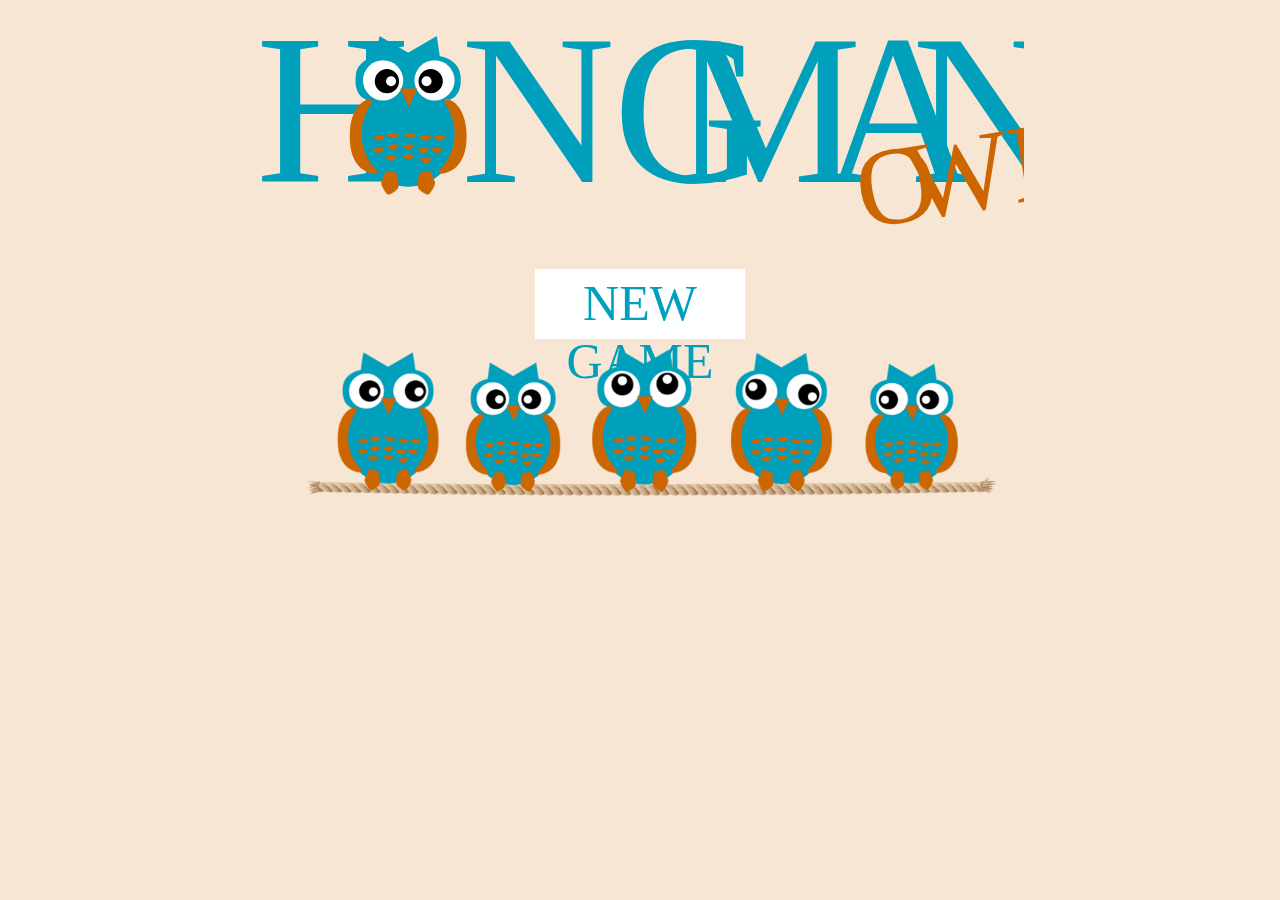
==== index.html @ f43ea079 "Repaired mistakes" ====
<!DOCTYPE html>
<html>

<head>
  <meta charset="utf-8">
    <link type="text/css" href="hangman.css" rel="stylesheet">
    <script src="hangman.js"></script>
  <title>HANGMAN</title>
</head>
  
    
<body onload="game()"> <!-- ### BODY ### -->
    
  <div><img id="logo" src="img/HangmanSovy_logo.svg"></div> <!-- LOGO on entrypage -->
    
  <div id="newgame"> <!-- BUTTON newgame -->
    <div id="btnNewgame" onclick="funNewgame()">NEW GAME</div>
  </div>
      
  <div id="play"> <!-- BUTTON play -->
    <div class="btn" id="btnPlay" onclick="game()">PLAY!</div>
  </div>

  <div id="difficulity"> <!-- DIFFICULTY -->
        <div class="text">Choose a difficulty:</div>
    <div class="btn" id="btnEasy" value="0" onclick="funDifficulity(0)">Easy</div>
    <div class="btn" id="btnHard" value="1" onclick="funDifficulity(1)">Hard</div>
  </div>

  <div id="category"> <!-- CATEGORY -->
    <div class="text">Choose a category:</div>
    <div class="btn" id="btnAnimals" value="0" onclick="funCategory(0)">Animals</div>
    <div class="btn" id="btnCities" value="1" onclick="funCategory(1)">Cities</div>    
    </div>
  
  <div><img id="mainimg" src="img/mainImg.png"></div> <!-- IMAGE mainimg entry page -->
    
  <div id="game">
    
    <div id="header"></div>     <!-- HEADER -->
    <div id="header_buttom_line"></div> <!-- HEADER BUTTON LINE -->
  <div id="hangman_logo"><img src="img/logo.png"></div>  <!-- Hangman logo -->
  <div id="lives"></div> <!-- LIVES -->
  <div id="score">Score:</div> <!-- SCORE -->
    <div id="rrBtn"><img src="img//buttons/btn_reset_2.png"></div>
    <div id="againBtn"><img src="img/buttons/btn_ppplayagain_2.png"></div>
        

    <div id="reset"onClick="location.href=location.href"><div id="rrTxt">reset</div></div> <!--BUTTON FOR RESET GAME-->

      
    <div id="alphabet"> <!-- TABLE OF ALPHABET -->
        <table width="380px">
            <tr>
                <td class="letter" id="A" onclick="checkLetter(0)">A</td>
                <td class="letter" id="B" onclick="checkLetter(1)">B</td>
                <td class="letter" id="C" onclick="checkLetter(2)">C</td>
                <td class="letter" id="D" onclick="checkLetter(3)">D</td>
                <td class="letter" id="E" onclick="checkLetter(4)">E</td>
            </tr>
            <tr id="alphabetLine">
                <td class="letter" id="F" onclick="checkLetter(5)">F</td>
                <td class="letter" id="G" onclick="checkLetter(6)">G</td>
                <td class="letter" id="H" onclick="checkLetter(7)">H</td>
                <td class="letter" id="I" onclick="checkLetter(8)">I</td>
                <td class="letter" id="J" onclick="checkLetter(9)">J</td>
                <td class="letter" id="K" onclick="checkLetter(10)">K</td>
            </tr>
            <tr>
                <td class="letter" id="L" onclick="checkLetter(11)">L</td>
                <td class="letter" id="M" onclick="checkLetter(12)">M</td>
                <td class="letter" id="N" onclick="checkLetter(13)">N</td>
                <td class="letter" id="O" onclick="checkLetter(14)">O</td>
                <td class="letter" id="P" onclick="checkLetter(15)">P</td>
            </tr>
            <tr>
                <td class="letter" id="Q" onclick="checkLetter(16)">Q</td>
                <td class="letter" id="R" onclick="checkLetter(17)">R</td>
                <td class="letter" id="S" onclick="checkLetter(18)">S</td>
                <td class="letter" id="T" onclick="checkLetter(19)">T</td>
                <td class="letter" id="U" onclick="checkLetter(20)">U</td>
            </tr>
            <tr>
                <td class="letter" id="V" onclick="checkLetter(21)">V</td>
                <td class="letter" id="W" onclick="checkLetter(22)">W</td>
                <td class="letter" id="X" onclick="checkLetter(23)">X</td>
                <td class="letter" id="Y" onclick="checkLetter(24)">Y</td>
                <td class="letter" id="Z" onclick="checkLetter(25)">Z</td>
            </tr>
        </table>
       <div id="difshowdurgam"></div>
           
        <div id="catshowdurgam"></div>
    </div> <!-- TABLE OF ALPHABET -->
      
    <div id="divMistake"> <!-- DIV images of MISTAKES -->
         <img id="imgMistake" src="img/mistakes/mistake0.png">
    </div>
    
   
        
     <div id="footer">  <!-- footer & button line -->
     <div id="gWord"></div>
    <div id="header_buttom_line2"></div> 
          <div id="hint">
     <div id="btnHint" onclick="funHint()"><div id="hintText">HINT:</div></div> <!-- Button Hint -->
     <div id="hintSentence"></div>
         </div>
      </div> 
  </div>
    
  </body> <!-- ### BODY ### -->
</html>
---- hangman.css ----
/* div header */
#header{                                           /* header */
    width: auto;
    height: 150px;
    background-color: #009fbc;
    margin: 20px auto;
}

/* div score */
#score{
    color: #f8e6d4;
    font-size: 64px;
    margin: -180px;
    margin-left: 930px;
    margin-top: 80px;
}


/* div lives */
#lives{
    color: #f8e6d4;
    font-size: 64px;
    font-weight: 400px;
    margin: -230px;
    margin-left: 930px;
    margin-top: -40px;
}

#header_buttom_line{
    width: auto;
    height: 13px;
    background-color: #cd6a02;
    margin: -25px auto;
}

#hangman_logo{                                      /* logo on header */
    width: 270px;
    height: 81px;
    margin-top: -125px;
    margin-left: 25px;
}

#rrBtn{                         /* reset button */
    width: 112px;
    height: 114px;
    margin-top: 130px;
    margin-left: 500px;
}

#rrTxt{
    color:  #009fbc;
    font-size: 42px;
    margin-left: 515.15px;
    margin-top: -75.10px;
}

#againBtn{                      /* again button */
    width: 128px;
    height: 130px;
    margin-top: -135px;
    margin-left: 350px;
}

                                                        /* Body */
body{
    font-family: "Hastoler Regular", Times, serif;
    width: 60%;
	background-color: #f8e6d4;
	margin: 0 auto;
}

/* div footer */
#footer{                                                /* Footer */
    background-color: #cccccc;
    width: auto;
    height: 143px;
    margin-top: 700px;
}

#hintText{
    color:  #cc6600;
    font-size: 41px;
    text-align: center;
    margin-top: -60px;
}

/* div guess word */
#gWord{
	color: #cd6a02;;
	font-size: 50px;
    float: inherit; 
    text-align: center;
    font-size: 100px;
    margin-top: -40px;
}                             

#header_buttom_line2{
    width: auto;
    height: 8px;
    background-color: #cd6a02;
    margin-top: -120px;                              /* End of footer */
}

/* div aplhabet(table of letters) */
#alphabet {
	background-color: #cacccd;
	width: 400px;
	height: 300px;
	float: right;
    margin-top: 100px;
	-webkit-transition: color 0.5s; 
    transition: color 0.5s; 
}

/* letter in alphabet div */
.letter{
    font-size: 50px;
    color: #009fbc;
    cursor: pointer;
}

/* button new game */
#newgame{
    cursor: pointer;
	background-color: white;
	width: 200px;
	height: 60px;
	font-size: 50px;
	color: #009fbc;
	text-align: center;
	padding: 5px;
	margin: 10px auto;
	-webkit-transition: background-color 0.5s; /*prechod*/
    transition: background-color 0.5s; /*prechod*/
}
/* action of button new game when is cursor on it */
#newgame:hover {
	background-color: #cc6600; 
	color: white; 
}

/* buttons (difficulity - easy, hard; category - animals, cities) */
.btn{
    cursor: pointer;
	background-color: white;
	width: 200px;
	height: 60px;
	font-size: 50px;
	color: #009fbc;
	text-align: center;
	padding: 5px;
	margin: 10px auto;
	-webkit-transition: background-color 0.5s; /*prechod*/
    transition: background-color 0.5s; /*prechod*/
}

/* action of buttons (difficulity - easy, hard; category - animals, cities) */
.btn:hover {
	background-color: #cc6600;
	color: white;	
}

/* printed text up to buttons of difficulity & category */
.text {
	font-size: 50px;
	color: #009fbc;
	text-align: center;
	padding: 5px;
	margin: 10px auto;
}

/* images during mistakes */
#divMistake {
	float: left;
	text-align: right;
    margin-left: 50px;
    margin-top: 60px;
}

/* img under buttons of buttons of difficulity & category */
#mainimg {
	width: 90%;
	height: auto;
	margin: 0px 50px auto;
}


#difshowdurgam{            /*design for difficulty text*/
    color: #009fbc;
    text-align: left;
    font-size: 34px;
    font-weight: 200px;
    position: relative;
    top: 55px;
    left: 36px;    
    }                                 

#catshowdurgam{                      /*design for category text*/
    color: #009fbc;
    text-align: left;
    font-size: 34px;
    font-weight: 200px;
    position: relative;
    top: 55px;
    left: 36px;                                     
}
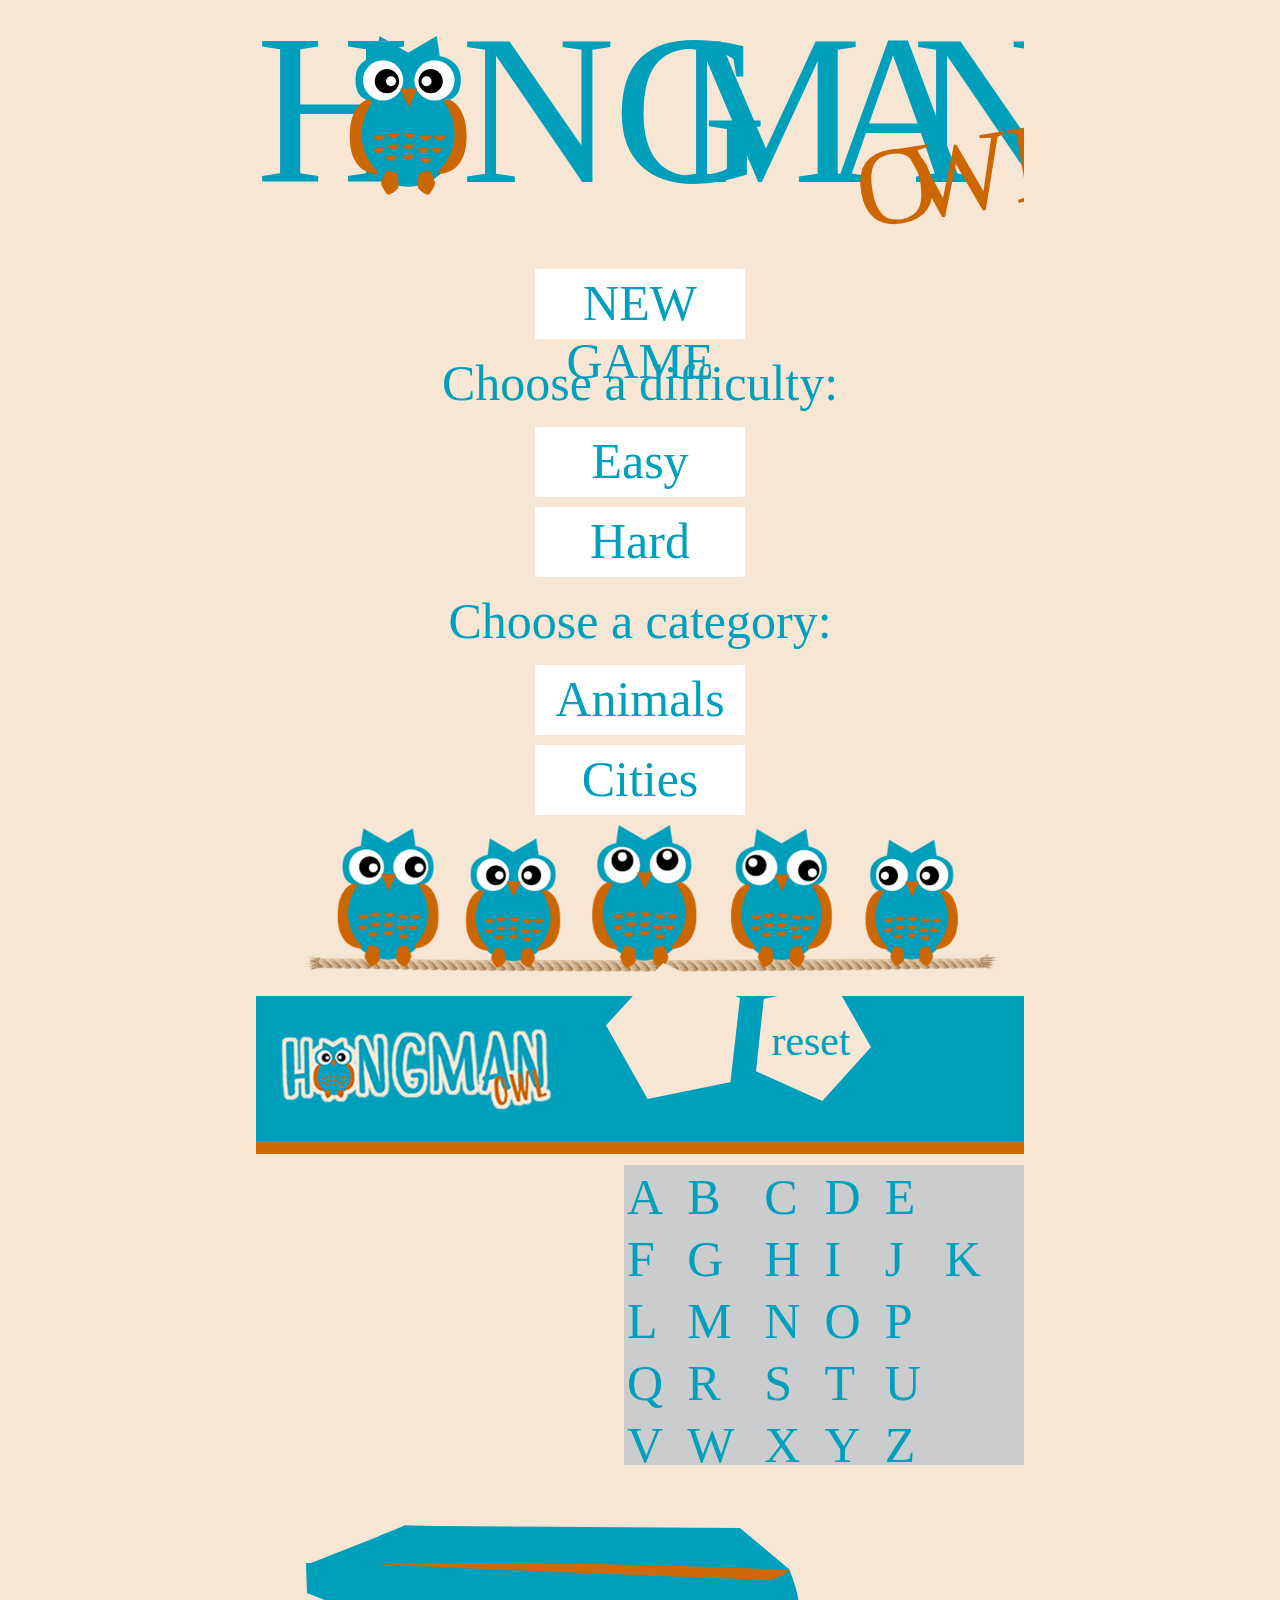
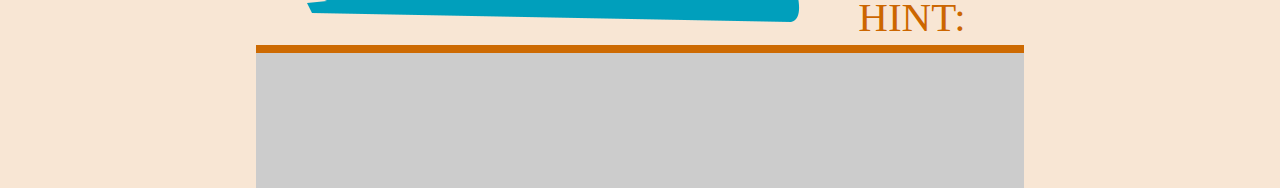
==== commit caf632e8: "Repaired Mistakes" ====
--- a/index.html
+++ b/index.html
@@ -21,10 +21,10 @@
     <div class="btn" id="btnPlay" onclick="game()">PLAY!</div>
   </div>
 
-  <div id="difficulity"> <!-- DIFFICULTY -->
+  <div id="difficulty"> <!-- DIFFICULTY -->
         <div class="text">Choose a difficulty:</div>
-    <div class="btn" id="btnEasy" value="0" onclick="funDifficulity(0)">Easy</div>
-    <div class="btn" id="btnHard" value="1" onclick="funDifficulity(1)">Hard</div>
+    <div class="btn" id="btnEasy" value="0" onclick="funDifficulty(0)">Easy</div>
+    <div class="btn" id="btnHard" value="1" onclick="funDifficulty(1)">Hard</div>
   </div>
 
   <div id="category"> <!-- CATEGORY -->
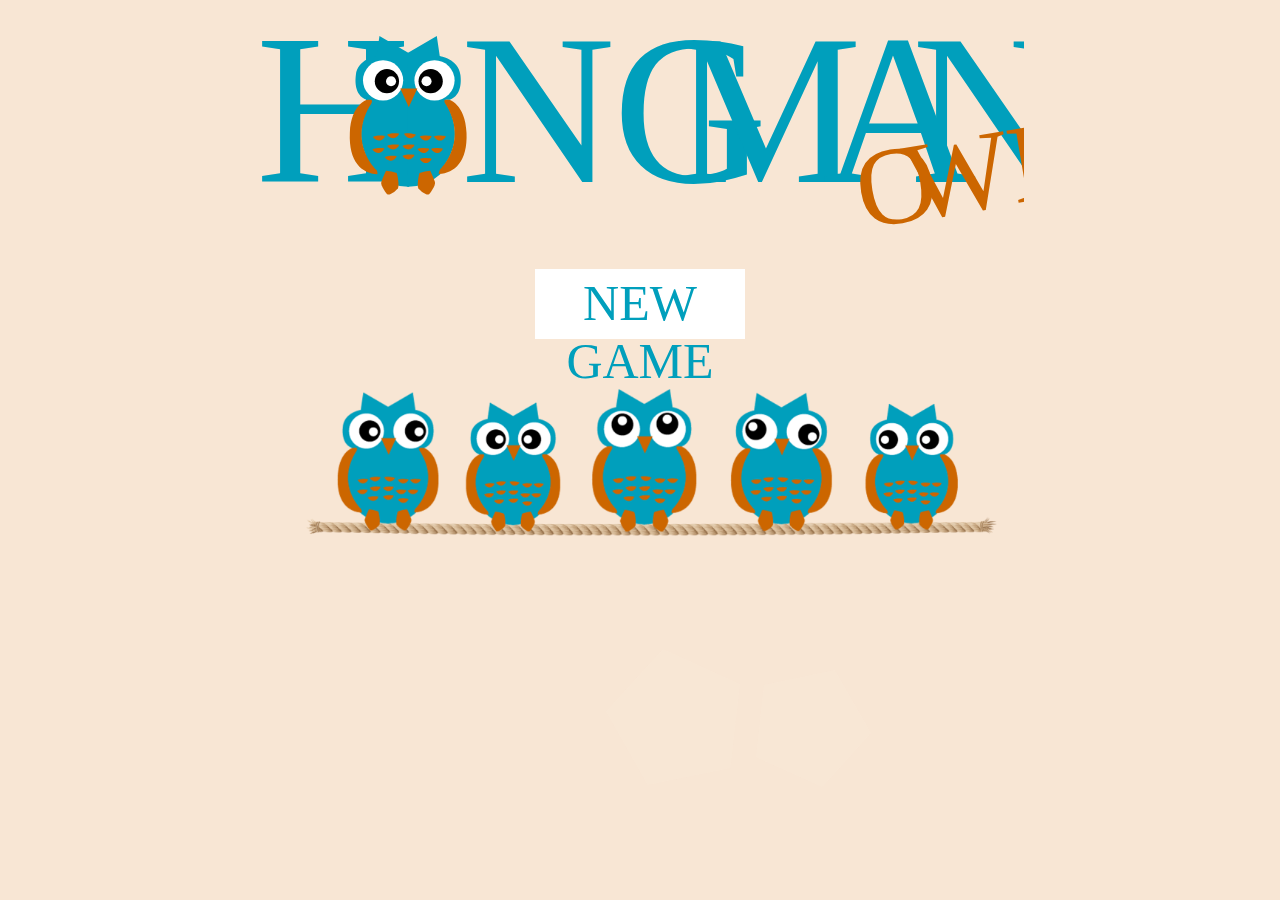
==== commit a80b3927: "repair table alphabet & img mistake0" ====
--- a/index.html
+++ b/index.html
@@ -2,52 +2,58 @@
 <html>
 
 <head>
-  <meta charset="utf-8">
+	<meta charset="utf-8">
     <link type="text/css" href="hangman.css" rel="stylesheet">
     <script src="hangman.js"></script>
-  <title>HANGMAN</title>
+	<title>HANGMAN</title>
 </head>
   
     
 <body onload="game()"> <!-- ### BODY ### -->
     
-  <div><img id="logo" src="img/HangmanSovy_logo.svg"></div> <!-- LOGO on entrypage -->
-    
-  <div id="newgame"> <!-- BUTTON newgame -->
-    <div id="btnNewgame" onclick="funNewgame()">NEW GAME</div>
-  </div>
+	<div><img id="logo" src="img/HangmanSovy_logo.svg"></div> <!-- LOGO on entrypage -->
+	  
+	<div id="newgame"> <!-- BUTTON newgame -->
+		<div id="btnNewgame" onclick="funNewgame()">NEW GAME</div>
+	</div>
       
-  <div id="play"> <!-- BUTTON play -->
-    <div class="btn" id="btnPlay" onclick="game()">PLAY!</div>
-  </div>
+	<div id="play"> <!-- BUTTON play -->
+		<div class="btn" id="btnPlay" onclick="game()">PLAY!</div>
+	</div>
 
-  <div id="difficulty"> <!-- DIFFICULTY -->
+	<div id="difficulty"> <!-- difficulty -->
         <div class="text">Choose a difficulty:</div>
-    <div class="btn" id="btnEasy" value="0" onclick="funDifficulty(0)">Easy</div>
-    <div class="btn" id="btnHard" value="1" onclick="funDifficulty(1)">Hard</div>
-  </div>
+ 		<div class="btn" id="btnEasy" value="0" onclick="fundifficulty(0)">Easy</div>
+		<div class="btn" id="btnHard" value="1" onclick="fundifficulty(1)">Hard</div>
+	</div>
 
-  <div id="category"> <!-- CATEGORY -->
-    <div class="text">Choose a category:</div>
-    <div class="btn" id="btnAnimals" value="0" onclick="funCategory(0)">Animals</div>
-    <div class="btn" id="btnCities" value="1" onclick="funCategory(1)">Cities</div>    
+	<div id="category"> <!-- CATEGORY -->
+		<div class="text">Choose a category:</div>
+		<div class="btn" id="btnAnimals" value="0" onclick="funCategory(0)">Animals</div>
+		<div class="btn" id="btnCities" value="1" onclick="funCategory(1)">Cities</div>    
     </div>
-  
-  <div><img id="mainimg" src="img/mainImg.png"></div> <!-- IMAGE mainimg entry page -->
-    
-  <div id="game">
-    
+	
+	<div><img id="mainimg" src="img/mainImg.png"></div> <!-- IMAGE mainimg entry page -->
+	  
+	<div id="game">
+	  
     <div id="header"></div>     <!-- HEADER -->
     <div id="header_buttom_line"></div> <!-- HEADER BUTTON LINE -->
-  <div id="hangman_logo"><img src="img/logo.png"></div>  <!-- Hangman logo -->
-  <div id="lives"></div> <!-- LIVES -->
-  <div id="score">Score:</div> <!-- SCORE -->
-    <div id="rrBtn"><img src="img//buttons/btn_reset_2.png"></div>
-    <div id="againBtn"><img src="img/buttons/btn_ppplayagain_2.png"></div>
+	<div id="hangman_logo"><img src="img/logo.png"></div>  <!-- Hangman logo -->
+	<div id="lives"></div> <!-- LIVES -->
+	<div id="score">Score:</div> <!-- SCORE -->
+    <div id="rrBtn">
+        <img src="img//buttons/btn_reset_2.png">
+        <div id="reset"><div id="rrTxtR">Reset</div></div> <!--BUTTON FOR RESET GAME-->
+    </div>
+    <div id="againBtn" onClick="location.href=location.href">
+        <img src="img/buttons/btn_ppplayagain_2.png">
+         <div id="mainmenu"><div id="rrTxtM">Main<br>menu</div></div> <!--BUTTON FOR back to main menu-->
+    </div>
         
 
-    <div id="reset"onClick="location.href=location.href"><div id="rrTxt">reset</div></div> <!--BUTTON FOR RESET GAME-->
-
+   
+    
       
     <div id="alphabet"> <!-- TABLE OF ALPHABET -->
         <table width="380px">
@@ -64,23 +70,25 @@
                 <td class="letter" id="H" onclick="checkLetter(7)">H</td>
                 <td class="letter" id="I" onclick="checkLetter(8)">I</td>
                 <td class="letter" id="J" onclick="checkLetter(9)">J</td>
-                <td class="letter" id="K" onclick="checkLetter(10)">K</td>
             </tr>
             <tr>
+                <td class="letter" id="K" onclick="checkLetter(10)">K</td>
                 <td class="letter" id="L" onclick="checkLetter(11)">L</td>
                 <td class="letter" id="M" onclick="checkLetter(12)">M</td>
                 <td class="letter" id="N" onclick="checkLetter(13)">N</td>
                 <td class="letter" id="O" onclick="checkLetter(14)">O</td>
-                <td class="letter" id="P" onclick="checkLetter(15)">P</td>
             </tr>
             <tr>
+                <td class="letter" id="P" onclick="checkLetter(15)">P</td>
                 <td class="letter" id="Q" onclick="checkLetter(16)">Q</td>
                 <td class="letter" id="R" onclick="checkLetter(17)">R</td>
                 <td class="letter" id="S" onclick="checkLetter(18)">S</td>
                 <td class="letter" id="T" onclick="checkLetter(19)">T</td>
+            </tr>
+            </table>
+            <table width="380px">
+            <tr class="letterx">
                 <td class="letter" id="U" onclick="checkLetter(20)">U</td>
-            </tr>
-            <tr>
                 <td class="letter" id="V" onclick="checkLetter(21)">V</td>
                 <td class="letter" id="W" onclick="checkLetter(22)">W</td>
                 <td class="letter" id="X" onclick="checkLetter(23)">X</td>
@@ -96,7 +104,7 @@
     <div id="divMistake"> <!-- DIV images of MISTAKES -->
          <img id="imgMistake" src="img/mistakes/mistake0.png">
     </div>
-    
+	  
    
         
      <div id="footer">  <!-- footer & button line -->
@@ -107,7 +115,7 @@
      <div id="hintSentence"></div>
          </div>
       </div> 
-  </div>
+	</div>
     
   </body> <!-- ### BODY ### -->
 </html>--- a/hangman.css
+++ b/hangman.css
@@ -4,6 +4,11 @@
     height: 150px;
     background-color: #009fbc;
     margin: 20px auto;
+}
+
+@font-face {
+    font-family: Hastoler;
+    src: url(Hastoler Regular.otf);
 }
 
 /* div score */
@@ -45,13 +50,27 @@
     height: 114px;
     margin-top: 130px;
     margin-left: 500px;
-}
-
-#rrTxt{
+    cursor: pointer;
+}
+
+#rrTxtR, #rrTxtM{
     color:  #009fbc;
-    font-size: 42px;
-    margin-left: 515.15px;
-    margin-top: -75.10px;
+    font-size: 30px;    
+    cursor: pointer;
+}
+
+#rrTxtR:hover, #rrTxtM:hover {
+    color:  #147384;
+}
+
+#rrTxtR {
+    margin-left: 25px;
+    margin-top: -80px;
+}
+
+#rrTxtM {
+    margin-left: 45px;
+    margin-top: -100px;
 }
 
 #againBtn{                      /* again button */
@@ -59,6 +78,7 @@
     height: 130px;
     margin-top: -135px;
     margin-left: 350px;
+    cursor: pointer;
 }
 
                                                         /* Body */
@@ -77,11 +97,18 @@
     margin-top: 700px;
 }
 
+#hint {
+    margin-top: -60px;
+}
+
+#hint:hover {
+    color: white;
+}
+
 #hintText{
     color:  #cc6600;
     font-size: 41px;
     text-align: center;
-    margin-top: -60px;
 }
 
 /* div guess word */
@@ -103,6 +130,7 @@
 
 /* div aplhabet(table of letters) */
 #alphabet {
+    text-align: center;
 	background-color: #cacccd;
 	width: 400px;
 	height: 300px;
@@ -110,6 +138,7 @@
     margin-top: 100px;
 	-webkit-transition: color 0.5s; 
     transition: color 0.5s; 
+    border-radius: 25px;
 }
 
 /* letter in alphabet div */
@@ -119,8 +148,16 @@
     cursor: pointer;
 }
 
+.letter:hover {
+    color:  #147384;
+}
+
+.letterx {
+    margin-left: -200px;
+}
+
 /* button new game */
-#newgame{
+#newgame, #hint, .btn {
     cursor: pointer;
 	background-color: white;
 	width: 200px;
@@ -134,33 +171,12 @@
     transition: background-color 0.5s; /*prechod*/
 }
 /* action of button new game when is cursor on it */
-#newgame:hover {
+#newgame:hover, #hint:hover, .btn:hover {
 	background-color: #cc6600; 
 	color: white; 
 }
 
-/* buttons (difficulity - easy, hard; category - animals, cities) */
-.btn{
-    cursor: pointer;
-	background-color: white;
-	width: 200px;
-	height: 60px;
-	font-size: 50px;
-	color: #009fbc;
-	text-align: center;
-	padding: 5px;
-	margin: 10px auto;
-	-webkit-transition: background-color 0.5s; /*prechod*/
-    transition: background-color 0.5s; /*prechod*/
-}
-
-/* action of buttons (difficulity - easy, hard; category - animals, cities) */
-.btn:hover {
-	background-color: #cc6600;
-	color: white;	
-}
-
-/* printed text up to buttons of difficulity & category */
+/* printed text up to buttons of difficulty & category */
 .text {
 	font-size: 50px;
 	color: #009fbc;
@@ -177,11 +193,11 @@
     margin-top: 60px;
 }
 
-/* img under buttons of buttons of difficulity & category */
+/* img under buttons of buttons of difficulty & category */
 #mainimg {
 	width: 90%;
 	height: auto;
-	margin: 0px 50px auto;
+	margin: 40px 50px auto;
 }
 
 
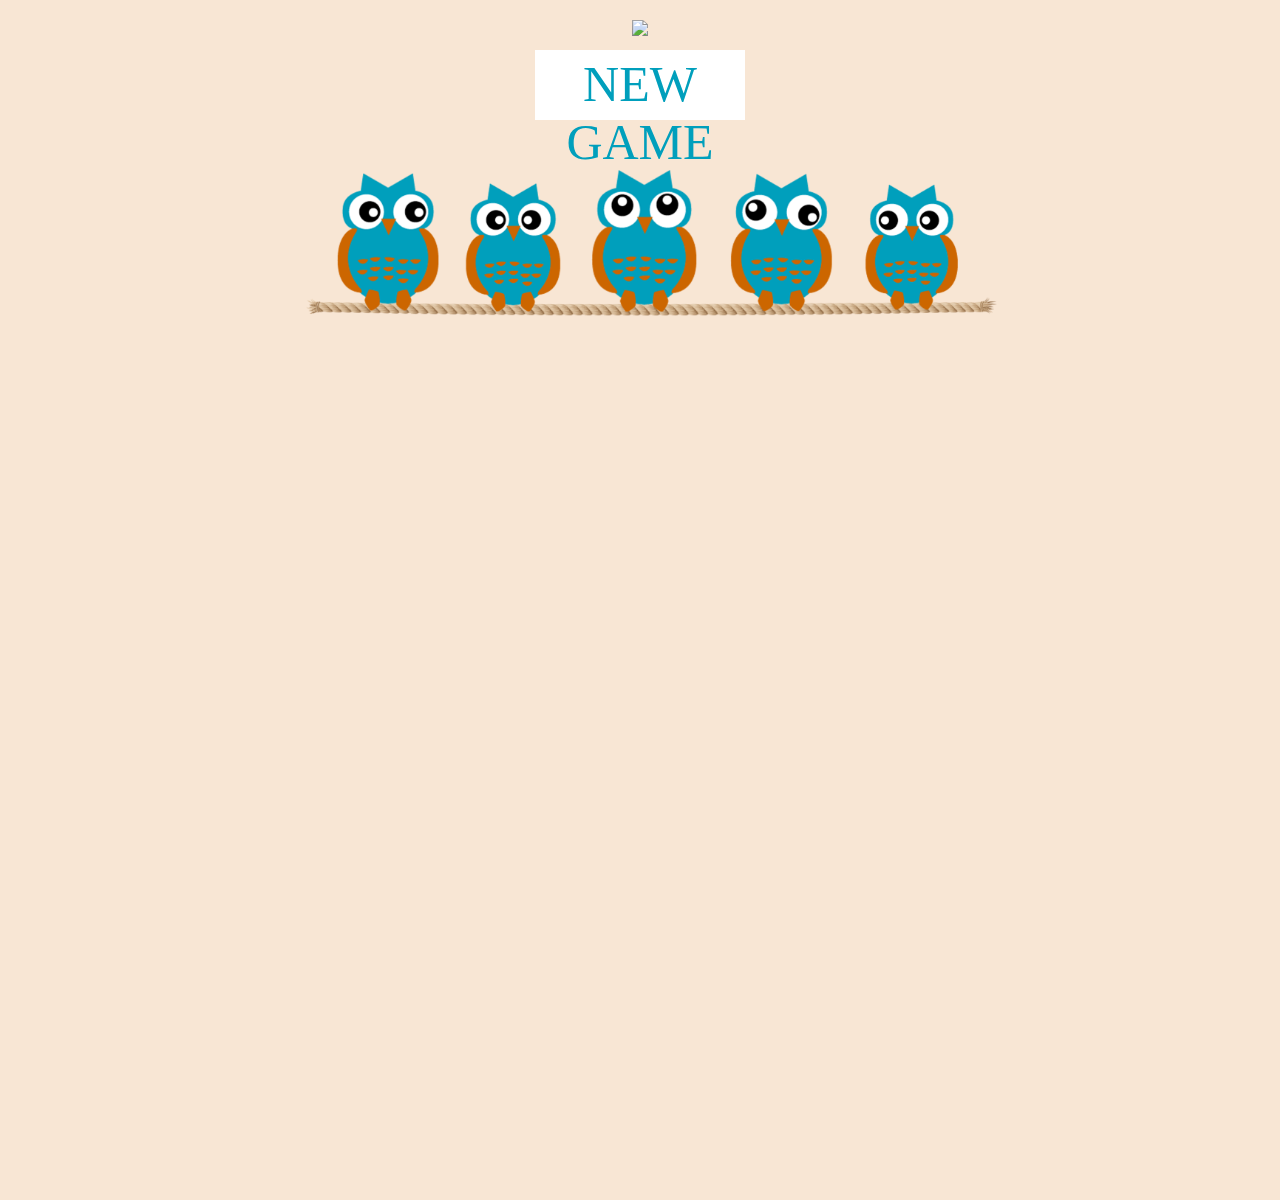
==== commit 3da5112f: "when is Game over print word in footer" ====
--- a/index.html
+++ b/index.html
@@ -11,7 +11,7 @@
     
 <body onload="game()"> <!-- ### BODY ### -->
     
-	<div><img id="logo" src="img/HangmanSovy_logo.svg"></div> <!-- LOGO on entrypage -->
+	<div id="divLogo"><img id="logo" src="img/HangmanSovy_logo.png"></div> <!-- LOGO on entrypage -->
 	  
 	<div id="newgame"> <!-- BUTTON newgame -->
 		<div id="btnNewgame" onclick="funNewgame()">NEW GAME</div>
@@ -37,19 +37,20 @@
 	  
 	<div id="game">
 	  
-    <div id="header"></div>     <!-- HEADER -->
-    <div id="header_buttom_line"></div> <!-- HEADER BUTTON LINE -->
-	<div id="hangman_logo"><img src="img/logo.png"></div>  <!-- Hangman logo -->
-	<div id="lives"></div> <!-- LIVES -->
-	<div id="score">Score:</div> <!-- SCORE -->
-    <div id="rrBtn">
-        <img src="img//buttons/btn_reset_2.png">
+    <div id="header">     <!-- HEADER -->
+	<div id="hangman_logo"><img id="headLogo" src="img/logo.png"></div>  <!-- Hangman logo -->
+    <div id="againBtn" onClick="location.href=location.href">
+        <img id="btnMainmenu" src="img/buttons/btn_ppplayagain_2.png">
+         <div id="mainmenu"><div id="rrTxtM">Main<br>menu</div></div> <!--BUTTON FOR back to main menu-->
+    </div> 
+        <div id="rrBtn">
+        <img id="btnReset" src="img//buttons/btn_reset_2.png">
         <div id="reset"><div id="rrTxtR">Reset</div></div> <!--BUTTON FOR RESET GAME-->
     </div>
-    <div id="againBtn" onClick="location.href=location.href">
-        <img src="img/buttons/btn_ppplayagain_2.png">
-         <div id="mainmenu"><div id="rrTxtM">Main<br>menu</div></div> <!--BUTTON FOR back to main menu-->
+    <div id="score">Score:</div> <!-- SCORE -->
+    <div id="lives"></div> <!-- LIVES -->    
     </div>
+    <div id="header_buttom_line"></div> <!-- HEADER BUTTON LINE -->
         
 
    
@@ -105,15 +106,17 @@
          <img id="imgMistake" src="img/mistakes/mistake0.png">
     </div>
 	  
+        
+     <div id="hint" onclick="funHint()"> <!-- BUTTON HINT -->
+         <div id="btnHint">HINT</div>
+    </div> <!-- Button Hint -->
+     <div id="hintSentence"></div>
+         
    
         
      <div id="footer">  <!-- footer & button line -->
-     <div id="gWord"></div>
-    <div id="header_buttom_line2"></div> 
-          <div id="hint">
-     <div id="btnHint" onclick="funHint()"><div id="hintText">HINT:</div></div> <!-- Button Hint -->
-     <div id="hintSentence"></div>
-         </div>
+        <div id="gWord"></div>
+        <div id="header_buttom_line2"></div> 
       </div> 
 	</div>
     
--- a/hangman.css
+++ b/hangman.css
@@ -3,53 +3,78 @@
     width: auto;
     height: 150px;
     background-color: #009fbc;
-    margin: 20px auto;
+    margin: -40px auto;
 }
 
 @font-face {
     font-family: Hastoler;
-    src: url(Hastoler Regular.otf);
-}
-
-/* div score */
-#score{
+    src: url(hastoler.otf);
+}
+
+#player {
+    width: 200px;
     color: #f8e6d4;
     font-size: 64px;
     margin: -180px;
-    margin-left: 930px;
-    margin-top: 80px;
+    margin-left: 640px;
+    margin-top: -180px;
+}
+
+/* div score */
+#score{
+    width: 300px;
+    height: 80px;
+    color: #f8e6d4;
+    font-size: 64px;
+    text-align: center;
+    margin-left: 830px;
+    margin-top: -215px;
 }
 
 
 /* div lives */
 #lives{
+    width: 300px; 
+    height: 80px;
     color: #f8e6d4;
+    text-align: right;
     font-size: 64px;
-    font-weight: 400px;
-    margin: -230px;
-    margin-left: 930px;
-    margin-top: -40px;
+    margin-left: 780px;
+    margin-top: -10px;
 }
 
 #header_buttom_line{
     width: auto;
-    height: 13px;
+    height: 7px;
     background-color: #cd6a02;
-    margin: -25px auto;
+    margin: 40px auto;
+}
+
+#divLogo {
+    text-align: center;
+    margin-top: 20px;
+}
+
+#logo {
+    max-width: 1000px;
 }
 
 #hangman_logo{                                      /* logo on header */
     width: 270px;
-    height: 81px;
-    margin-top: -125px;
+    height: 82px;
+    margin-top: 40px;
     margin-left: 25px;
+}
+
+#headLogo {
+    padding-top: 35px;
 }
 
 #rrBtn{                         /* reset button */
     width: 112px;
     height: 114px;
-    margin-top: 130px;
-    margin-left: 500px;
+    padding-top: 110px;
+    margin-left: 600px;
     cursor: pointer;
 }
 
@@ -64,26 +89,58 @@
 }
 
 #rrTxtR {
-    margin-left: 25px;
-    margin-top: -80px;
+    margin-left: 20px;
+    margin-top: -73px;
 }
 
 #rrTxtM {
-    margin-left: 45px;
-    margin-top: -100px;
+    margin-left: 155px;
+    margin-top: -92px;
+}
+
+#btnReset {
+    max-height: 105px;
+    max-width: 120px;
+    margin-top: -70px;    
+}
+
+#btnMainmenu {
+    max-height: 115px;
+    max-width: 130px;
+    padding-top: 150px;
+    margin-left: 120px;
 }
 
 #againBtn{                      /* again button */
     width: 128px;
     height: 130px;
-    margin-top: -135px;
+    margin-top: -220px;
     margin-left: 350px;
     cursor: pointer;
+}
+
+#hint {
+    margin-top: 590px;
+    margin-bottom: 60px;
+    text-align: center;
+}
+
+#hintSentence {
+    margin-top: 30px;
+    margin-bottom: 80px;
+    font-size: 50px;
+	color: #009fbc;
+    text-align: center;
+}
+
+#game {
+    margin: 0px auto;
+    height: 800px;
 }
 
                                                         /* Body */
 body{
-    font-family: "Hastoler Regular", Times, serif;
+    font-family: Hastoler, Times, serif;
     width: 60%;
 	background-color: #f8e6d4;
 	margin: 0 auto;
@@ -93,27 +150,13 @@
 #footer{                                                /* Footer */
     background-color: #cccccc;
     width: auto;
-    height: 143px;
-    margin-top: 700px;
-}
-
-#hint {
-    margin-top: -60px;
-}
-
-#hint:hover {
-    color: white;
-}
-
-#hintText{
-    color:  #cc6600;
-    font-size: 41px;
-    text-align: center;
+    height: 115px;
+    margin-top: 0px;
 }
 
 /* div guess word */
 #gWord{
-	color: #cd6a02;;
+	color: #009fbc;
 	font-size: 50px;
     float: inherit; 
     text-align: center;
@@ -133,9 +176,8 @@
     text-align: center;
 	background-color: #cacccd;
 	width: 400px;
-	height: 300px;
+	height: 310px;
 	float: right;
-    margin-top: 100px;
 	-webkit-transition: color 0.5s; 
     transition: color 0.5s; 
     border-radius: 25px;
@@ -157,7 +199,7 @@
 }
 
 /* button new game */
-#newgame, #hint, .btn {
+#newgame, #btnHint, .btn {
     cursor: pointer;
 	background-color: white;
 	width: 200px;
@@ -171,7 +213,7 @@
     transition: background-color 0.5s; /*prechod*/
 }
 /* action of button new game when is cursor on it */
-#newgame:hover, #hint:hover, .btn:hover {
+#newgame:hover, #btnHint:hover, .btn:hover {
 	background-color: #cc6600; 
 	color: white; 
 }
@@ -190,7 +232,6 @@
 	float: left;
 	text-align: right;
     margin-left: 50px;
-    margin-top: 60px;
 }
 
 /* img under buttons of buttons of difficulty & category */
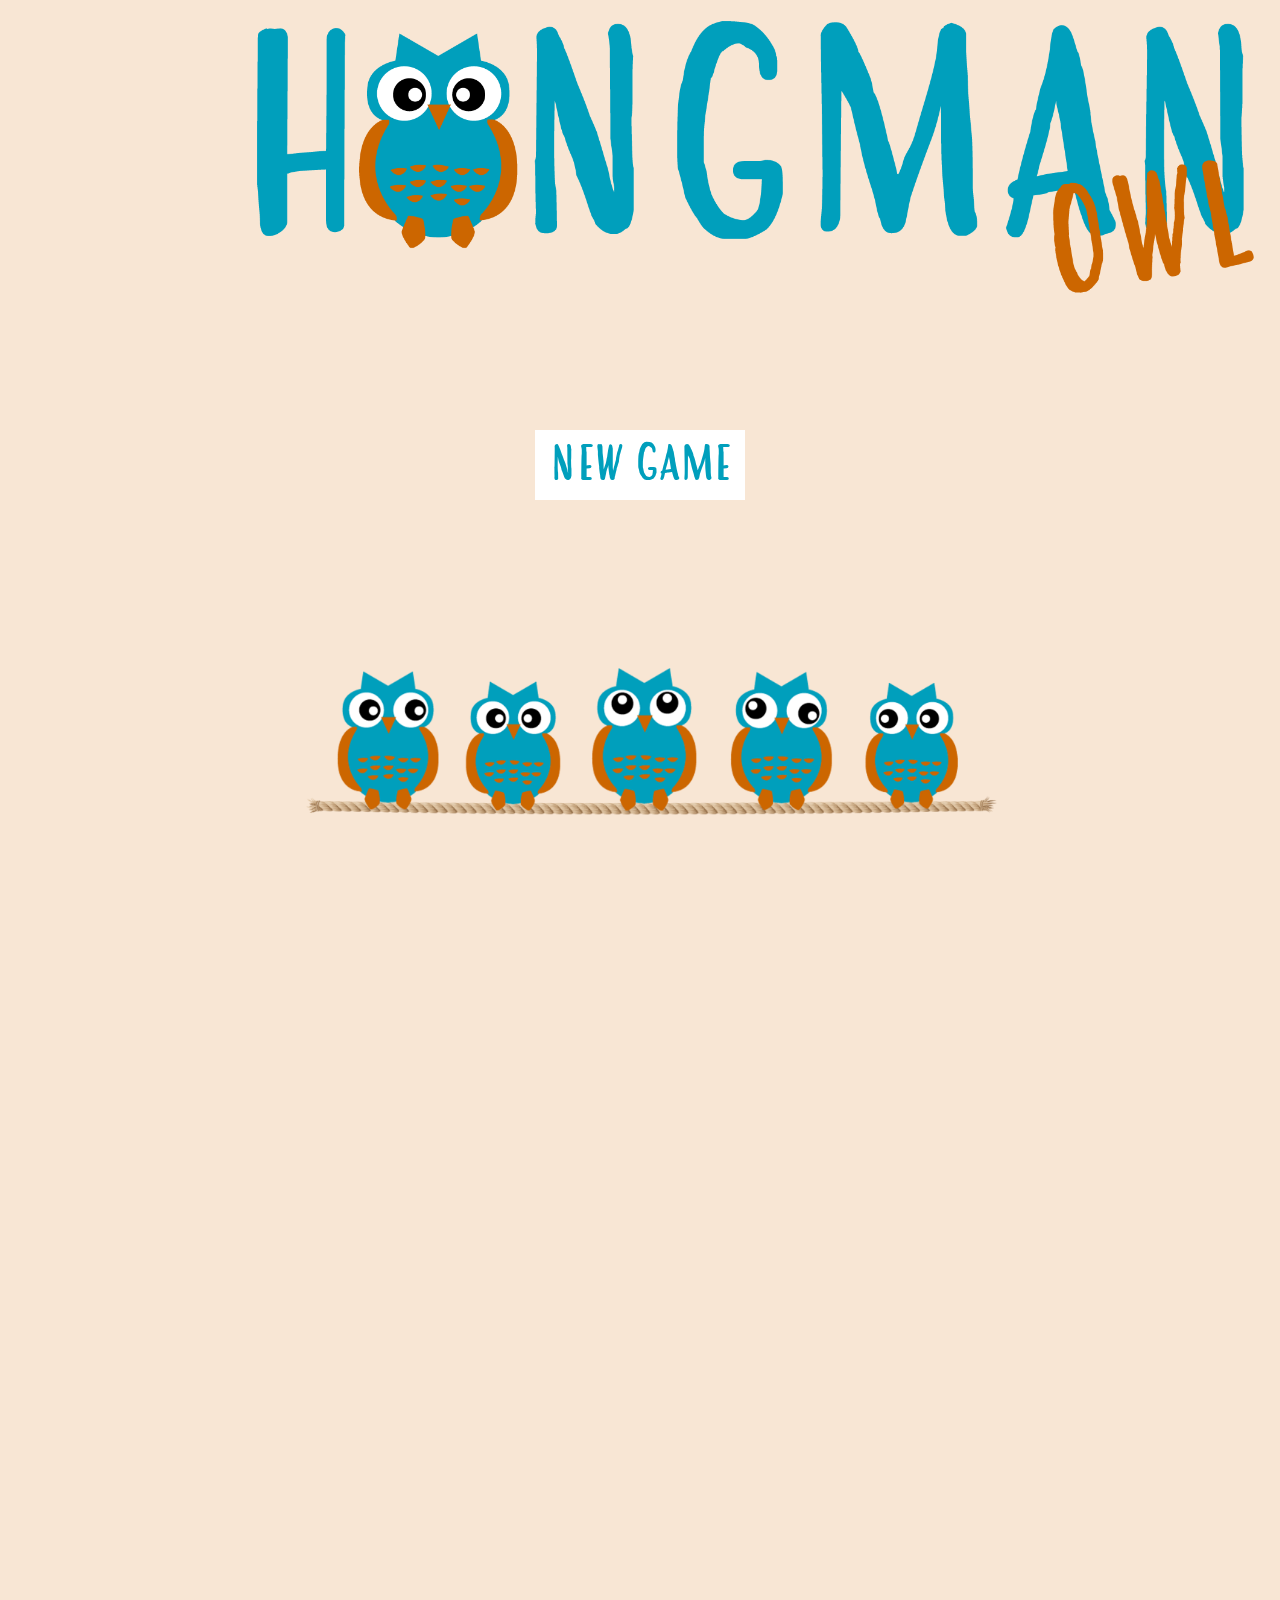
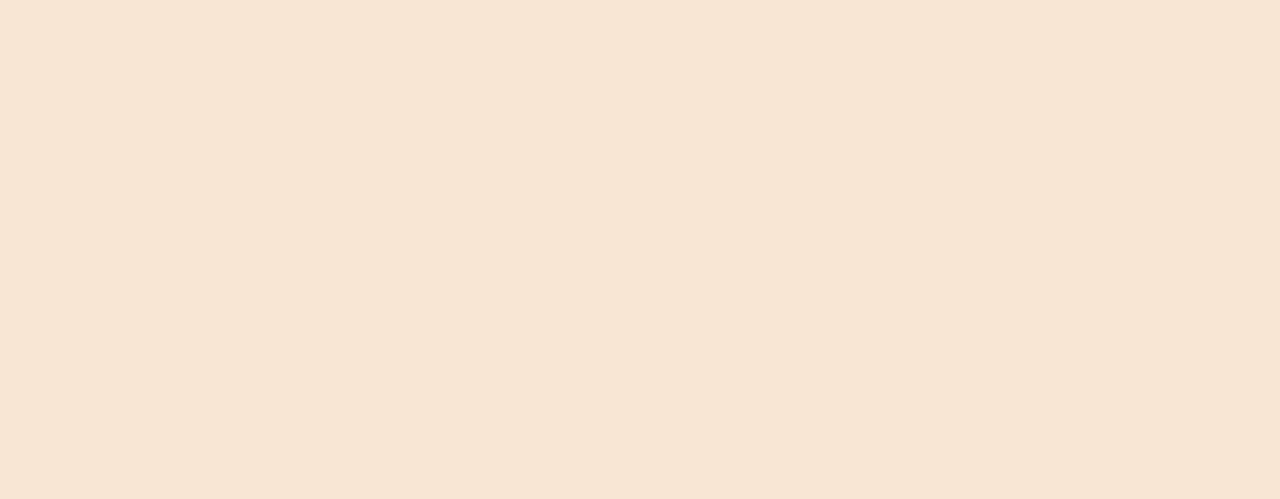
==== commit 4008aa29: "modify the code & add function reset from Slavo" ====
--- a/index.html
+++ b/index.html
@@ -3,14 +3,14 @@
 
 <head>
 	<meta charset="utf-8">
-    <link type="text/css" href="hangman.css" rel="stylesheet">
-    <script src="hangman.js"></script>
+    <link type="text/css" href="hangman.css" rel="stylesheet"> <!-- link to css -->
+    <script src="hangman.js"></script> <!-- link to javascript -->
 	<title>HANGMAN</title>
 </head>
   
     
 <body onload="game()"> <!-- ### BODY ### -->
-    
+    <div id="container"> <!-- container main page -->
 	<div id="divLogo"><img id="logo" src="img/HangmanSovy_logo.png"></div> <!-- LOGO on entrypage -->
 	  
 	<div id="newgame"> <!-- BUTTON newgame -->
@@ -34,7 +34,8 @@
     </div>
 	
 	<div><img id="mainimg" src="img/mainImg.png"></div> <!-- IMAGE mainimg entry page -->
-	  
+    </div>
+    
 	<div id="game">
 	  
     <div id="header">     <!-- HEADER -->
@@ -45,17 +46,13 @@
     </div> 
         <div id="rrBtn">
         <img id="btnReset" src="img//buttons/btn_reset_2.png">
-        <div id="reset"><div id="rrTxtR">Reset</div></div> <!--BUTTON FOR RESET GAME-->
+        <div id="reset" onclick="reset()"><div id="rrTxtR" onclick="reset()">Reset</div></div> <!--BUTTON FOR RESET GAME-->
     </div>
     <div id="score">Score:</div> <!-- SCORE -->
     <div id="lives"></div> <!-- LIVES -->    
     </div>
     <div id="header_buttom_line"></div> <!-- HEADER BUTTON LINE -->
         
-
-   
-    
-      
     <div id="alphabet"> <!-- TABLE OF ALPHABET -->
         <table width="380px">
             <tr>
@@ -109,8 +106,9 @@
         
      <div id="hint" onclick="funHint()"> <!-- BUTTON HINT -->
          <div id="btnHint">HINT</div>
+         <div id="hintSentence"></div>
     </div> <!-- Button Hint -->
-     <div id="hintSentence"></div>
+     
          
    
         
--- a/hangman.css
+++ b/hangman.css
@@ -1,23 +1,15 @@
+/* font for document */
+@font-face {
+    font-family: Hastoler;
+    src: url(hastoler.otf);
+}
+
 /* div header */
 #header{                                           /* header */
     width: auto;
     height: 150px;
     background-color: #009fbc;
     margin: -40px auto;
-}
-
-@font-face {
-    font-family: Hastoler;
-    src: url(hastoler.otf);
-}
-
-#player {
-    width: 200px;
-    color: #f8e6d4;
-    font-size: 64px;
-    margin: -180px;
-    margin-left: 640px;
-    margin-top: -180px;
 }
 
 /* div score */
@@ -30,7 +22,6 @@
     margin-left: 830px;
     margin-top: -215px;
 }
-
 
 /* div lives */
 #lives{
@@ -43,22 +34,29 @@
     margin-top: -10px;
 }
 
+/* line under header */
 #header_buttom_line{
     width: auto;
     height: 7px;
-    background-color: #cd6a02;
+    background: -webkit-linear-gradient(left, #f8e6d4, #cd6a02,#cd6a02,#cd6a02,#cd6a02,#cd6a02,#cd6a02,#cd6a02, #f8e6d4 ); /* For Safari 5.1 to 6.0 */
+    background: -o-linear-gradient(right, #f8e6d4, #cd6a02,#cd6a02,#cd6a02,#cd6a02,#cd6a02,#cd6a02,#cd6a02, #f8e6d4 ); /* For Opera 11.1 to 12.0 */
+    background: -moz-linear-gradient(right, #f8e6d4, #cd6a02,#cd6a02,#cd6a02,#cd6a02,#cd6a02,#cd6a02,#cd6a02, #f8e6d4 ); /* For Firefox 3.6 to 15 */
+    background: linear-gradient(to right, #f8e6d4, #cd6a02,#cd6a02,#cd6a02,#cd6a02,#cd6a02,#cd6a02,#cd6a02, #f8e6d4 ); /* Standard syntax (must be last) */
     margin: 40px auto;
 }
 
+/* div logo on entry page */
 #divLogo {
     text-align: center;
     margin-top: 20px;
 }
 
+/* img logo on entry page */
 #logo {
     max-width: 1000px;
 }
 
+/* div logo in header */
 #hangman_logo{                                      /* logo on header */
     width: 270px;
     height: 82px;
@@ -66,10 +64,12 @@
     margin-left: 25px;
 }
 
+/* img logo in header */
 #headLogo {
     padding-top: 35px;
 }
 
+/* div reset button */
 #rrBtn{                         /* reset button */
     width: 112px;
     height: 114px;
@@ -78,32 +78,38 @@
     cursor: pointer;
 }
 
+/* text in buttons in header */
 #rrTxtR, #rrTxtM{
     color:  #009fbc;
     font-size: 30px;    
     cursor: pointer;
 }
 
+/* text in buttons in header */
 #rrTxtR:hover, #rrTxtM:hover {
     color:  #147384;
 }
 
+/* text in button reset in header */
 #rrTxtR {
     margin-left: 20px;
     margin-top: -73px;
 }
 
+/* text in button main menu in header */
 #rrTxtM {
     margin-left: 155px;
     margin-top: -92px;
 }
 
+/* img in button reset in header */
 #btnReset {
     max-height: 105px;
     max-width: 120px;
     margin-top: -70px;    
 }
 
+/* img in button main menu in header */
 #btnMainmenu {
     max-height: 115px;
     max-width: 130px;
@@ -111,7 +117,8 @@
     margin-left: 120px;
 }
 
-#againBtn{                      /* again button */
+/* div in button main menu in header */
+#againBtn{                   
     width: 128px;
     height: 130px;
     margin-top: -220px;
@@ -119,26 +126,13 @@
     cursor: pointer;
 }
 
-#hint {
-    margin-top: 590px;
-    margin-bottom: 60px;
-    text-align: center;
-}
-
-#hintSentence {
-    margin-top: 30px;
-    margin-bottom: 80px;
-    font-size: 50px;
-	color: #009fbc;
-    text-align: center;
-}
-
+/* div game */
 #game {
     margin: 0px auto;
-    height: 800px;
-}
-
-                                                        /* Body */
+    height: 100vw;
+}
+
+/* Body */
 body{
     font-family: Hastoler, Times, serif;
     width: 60%;
@@ -146,14 +140,6 @@
 	margin: 0 auto;
 }
 
-/* div footer */
-#footer{                                                /* Footer */
-    background-color: #cccccc;
-    width: auto;
-    height: 115px;
-    margin-top: 0px;
-}
-
 /* div guess word */
 #gWord{
 	color: #009fbc;
@@ -164,10 +150,14 @@
     margin-top: -40px;
 }                             
 
+/* line top of footer */
 #header_buttom_line2{
     width: auto;
     height: 8px;
-    background-color: #cd6a02;
+    background: -webkit-linear-gradient(left, #f8e6d4, #cd6a02,#cd6a02,#cd6a02,#cd6a02,#cd6a02,#cd6a02,#cd6a02, #f8e6d4 ); /* For Safari 5.1 to 6.0 */
+    background: -o-linear-gradient(right, #f8e6d4, #cd6a02,#cd6a02,#cd6a02,#cd6a02,#cd6a02,#cd6a02,#cd6a02, #f8e6d4 ); /* For Opera 11.1 to 12.0 */
+    background: -moz-linear-gradient(right, #f8e6d4, #cd6a02,#cd6a02,#cd6a02,#cd6a02,#cd6a02,#cd6a02,#cd6a02, #f8e6d4 ); /* For Firefox 3.6 to 15 */
+    background: linear-gradient(to right, #f8e6d4, #cd6a02,#cd6a02,#cd6a02,#cd6a02,#cd6a02,#cd6a02,#cd6a02, #f8e6d4 ); /* Standard syntax (must be last) */
     margin-top: -120px;                              /* End of footer */
 }
 
@@ -183,22 +173,29 @@
     border-radius: 25px;
 }
 
-/* letter in alphabet div */
+/* div alphabet and mistake */
+#alphabet, #divMistake {
+    margin: -20px auto;
+}
+
+/* letter in alphabet */
 .letter{
     font-size: 50px;
     color: #009fbc;
     cursor: pointer;
 }
 
+/* letter in alphabet */
 .letter:hover {
     color:  #147384;
 }
 
+/* last line in alphabet */
 .letterx {
     margin-left: -200px;
 }
 
-/* button new game */
+/* buttons */
 #newgame, #btnHint, .btn {
     cursor: pointer;
 	background-color: white;
@@ -209,13 +206,47 @@
 	text-align: center;
 	padding: 5px;
 	margin: 10px auto;
-	-webkit-transition: background-color 0.5s; /*prechod*/
-    transition: background-color 0.5s; /*prechod*/
-}
-/* action of button new game when is cursor on it */
+	-webkit-transition: background-color 0.8s; /*prechod*/
+    transition: background-color 0.8s; /*prechod*/
+}
+
+/* action of buttons */
 #newgame:hover, #btnHint:hover, .btn:hover {
 	background-color: #cc6600; 
 	color: white; 
+}
+
+/* div hint */
+#hint {
+    margin-top: 590px;
+    margin-bottom: 60px;
+    text-align: center;
+}
+
+/* sentennce hint */
+#hintSentence {
+    margin-bottom: 50px;
+    font-size: 50px;
+	color: #009fbc;
+    text-align: center;
+}
+
+/* div footer */
+#footer{                                                /* Footer */
+    background-color: #cccccc;
+    width: auto;
+    height: 115px;
+    margin-top: 20px;
+}
+
+/* buttons new game & play */
+#newgame, #play {
+    margin: 128.5px auto;
+}
+
+/* div category and difficulty */
+#category, #difficulty {
+    margin: 50px auto;
 }
 
 /* printed text up to buttons of difficulty & category */
@@ -237,12 +268,11 @@
 /* img under buttons of buttons of difficulty & category */
 #mainimg {
 	width: 90%;
-	height: auto;
 	margin: 40px 50px auto;
 }
 
-
-#difshowdurgam{            /*design for difficulty text*/
+ /* design for difficulty & category text during game */
+#difshowdurgam, #catshowdurgam {           
     color: #009fbc;
     text-align: left;
     font-size: 34px;
@@ -250,14 +280,4 @@
     position: relative;
     top: 55px;
     left: 36px;    
-    }                                 
-
-#catshowdurgam{                      /*design for category text*/
-    color: #009fbc;
-    text-align: left;
-    font-size: 34px;
-    font-weight: 200px;
-    position: relative;
-    top: 55px;
-    left: 36px;                                     
 }